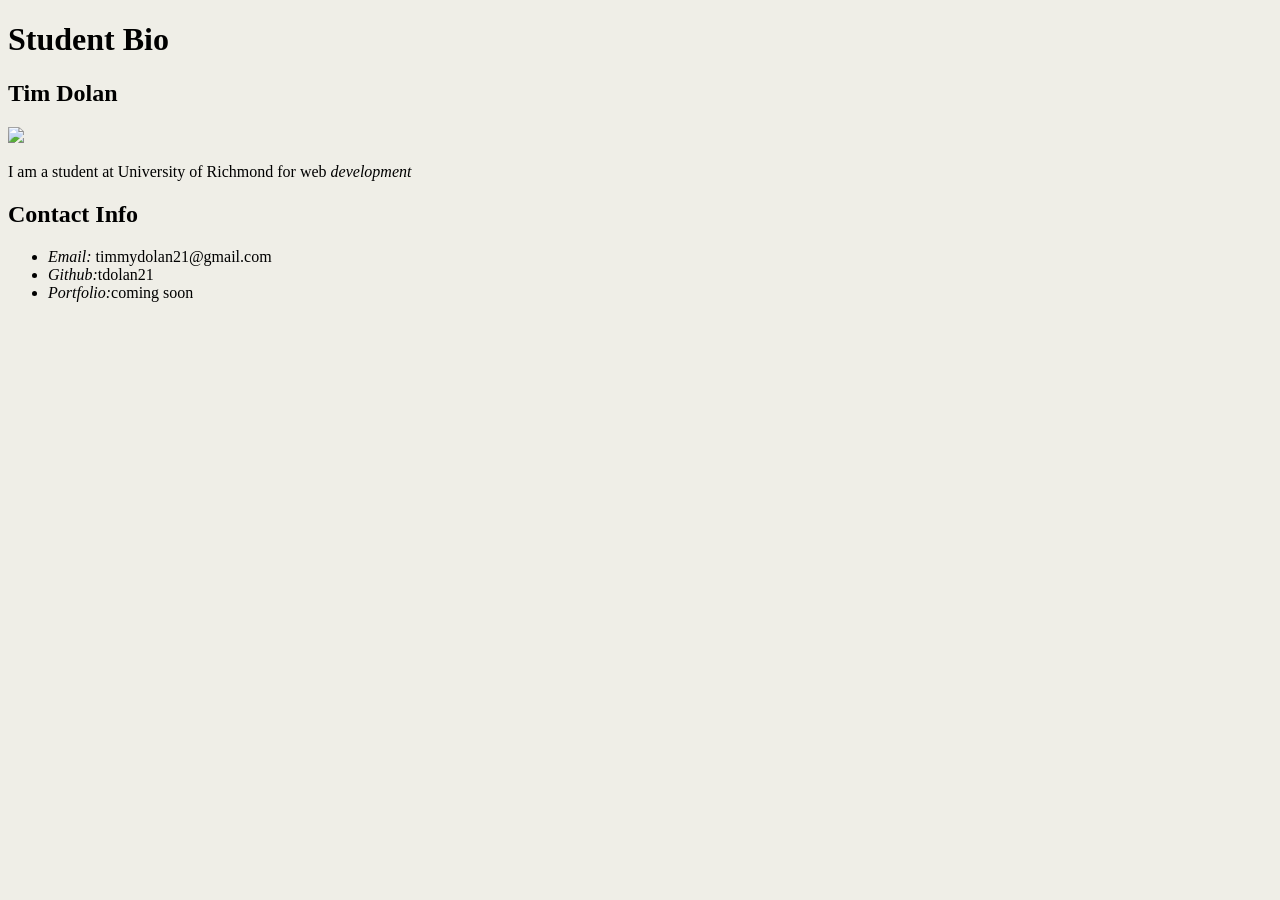
==== index.html @ 7047213a "index.html" ====
<!DOCTYPE html>
<html lang="en">
<head>
    <meta charset="UTF-8">
    <meta name="viewport" content="width=device-width, initial-scale=1.0">
    <meta http-equiv="X-UA-Compatible" content="ie=edge">
    <title>Tim Dolan Bio</title>
    <link rel="stylesheet" type="text/css" href="style.css">
</head>
<style> body {background-color: #efeee7}</style>

<body>
    <div class="container">
    <h1 id="main-bio"> Student Bio</h1>

    <h2>Tim Dolan</h2>

    <img src= http://i59.tinypic.com/15txn6.png>

    <p>I am a student at University of Richmond for web <em>development</em></p>

    <h2>Contact Info</h2>

    <ul>
        <li><em>Email:</em> timmydolan21@gmail.com</li>
        <li><em>Github:</em>tdolan21</li>
        <li><em>Portfolio:</em>coming soon</li>

    </ul>



    
</body>
</html>
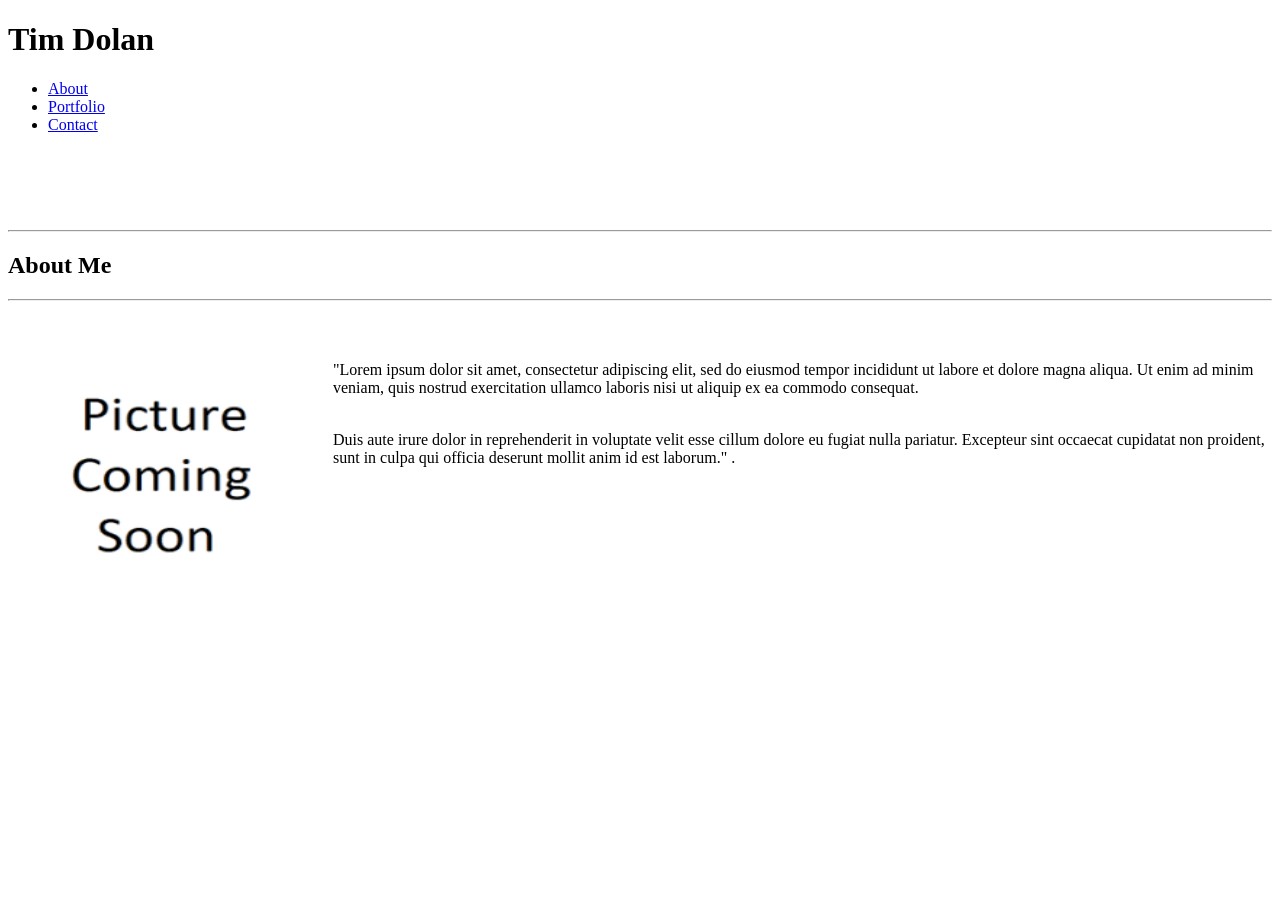
==== commit f6fb5443: "tdolan.github.io" ====
--- a/index.html
+++ b/index.html
@@ -1,35 +1,84 @@
 <!DOCTYPE html>
 <html lang="en">
+
 <head>
+
     <meta charset="UTF-8">
     <meta name="viewport" content="width=device-width, initial-scale=1.0">
     <meta http-equiv="X-UA-Compatible" content="ie=edge">
-    <title>Tim Dolan Bio</title>
-    <link rel="stylesheet" type="text/css" href="style.css">
+    <title>About Me</title>
+
+    <link rel="stylesheet" type="text/css" href="./assets/css/Style.css">
+
 </head>
-<style> body {background-color: #efeee7}</style>
 
-<body>
-    <div class="container">
-    <h1 id="main-bio"> Student Bio</h1>
+<body background=C:\Users\timmy\Documents\hmwk\Basic-Portfolio\assets\images\bkgrnd.png>
+    <link rel="stylesheet" type="img" href="./assets/images">
+    <div class="header">
 
-    <h2>Tim Dolan</h2>
+        <div class="container">
 
-    <img src= http://i59.tinypic.com/15txn6.png>
+            <div class="logo">
+                <h1> Tim Dolan </h1>
+            </div>
 
-    <p>I am a student at University of Richmond for web <em>development</em></p>
-
-    <h2>Contact Info</h2>
-
-    <ul>
-        <li><em>Email:</em> timmydolan21@gmail.com</li>
-        <li><em>Github:</em>tdolan21</li>
-        <li><em>Portfolio:</em>coming soon</li>
-
-    </ul>
+            <div class="nav">
+                <ul>
+                    <li>
+                        <a href="index.html">About</a>
+                    </li>
+                    <li>
+                        <a href="Portfolio.html">Portfolio</a>
+                    </li>
+                    <li>
+                        <a href="contact.html">Contact</a>
+                    </li>
 
 
 
-    
+                </ul>
+
+            </div>
+        </div>
+    </div>
+
+
+    <br>
+    <br>
+    <br>
+    <br>
+    <hr>
+    <div id="two">
+
+    </div>
+    <section id="textblock">
+        <div class="text">
+
+
+            <div class "container">
+                <h2> About Me </h2>
+
+                <hr>
+                <div class "content">
+
+                    <div class="wrapper">
+                        <br>
+                        <br>
+                        <img id=anon src="./assets/images/comingsoon.png" height=275 width=325 style="float:left;">
+                        <p id=text>"Lorem ipsum dolor sit amet, consectetur adipiscing elit, sed do eiusmod tempor incididunt ut labore
+                            et dolore magna aliqua. Ut enim ad minim veniam, quis nostrud exercitation ullamco laboris nisi
+                            ut aliquip ex ea commodo consequat.
+
+                            <br>
+                            <br>
+                            <p id=text2> </p>Duis aute irure dolor in reprehenderit in voluptate velit esse cillum dolore eu fugiat nulla
+                            pariatur. Excepteur sint occaecat cupidatat non proident, sunt in culpa qui officia deserunt
+                            mollit anim id est laborum." .</p>
+
+    </section>
+    </div>
+    </div>
+    </div>
 </body>
+
 </html>
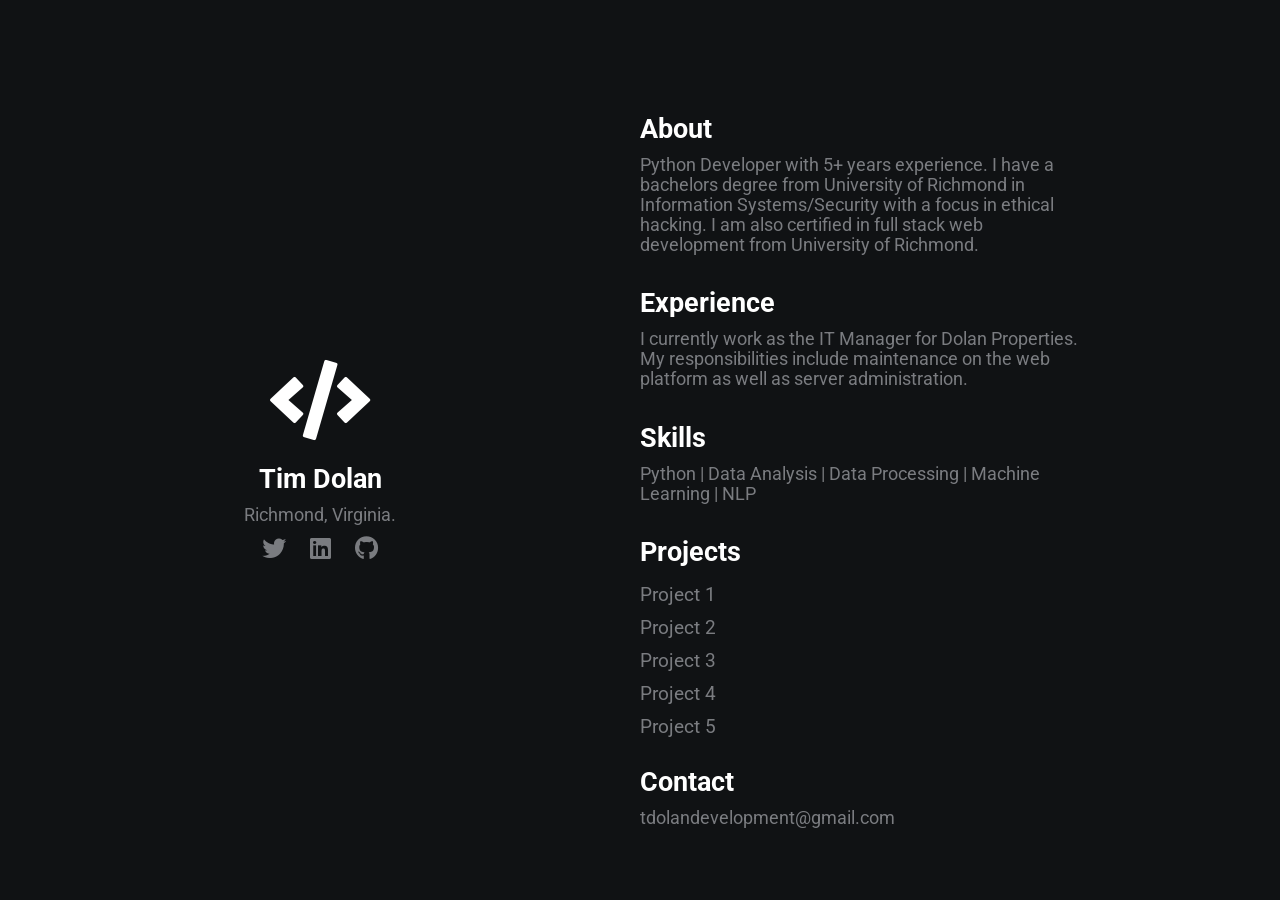
==== commit d712481e: "update 1" ====
--- a/index.html
+++ b/index.html
@@ -1,84 +1,40 @@
 <!DOCTYPE html>
 <html lang="en">
-
 <head>
-
     <meta charset="UTF-8">
     <meta name="viewport" content="width=device-width, initial-scale=1.0">
     <meta http-equiv="X-UA-Compatible" content="ie=edge">
-    <title>About Me</title>
+    <link rel="stylesheet" href="https://use.fontawesome.com/releases/v5.4.1/css/all.css" integrity="sha384-5sAR7xN1Nv6T6+dT2mhtzEpVJvfS3NScPQTrOxhwjIuvcA67KV2R5Jz6kr4abQsz" crossorigin="anonymous">
+    <link rel="stylesheet" href="style.css">
+    <title>Tim Dolan</title>
+</head>
+<body>
+    <div class="grid-2">
+        <div class="section-1">
+            <i class="fas fa-code fa-5x white"></i>
+            <h2>Tim Dolan</h2>
+            <p>Richmond, Virginia.</p>
+            <a href="#"><i class="fab fa-twitter"></i></a>
+            <a href="https://www.linkedin.com/in/tim-dolan-devops/"><i class="fab fa-linkedin"></i></a>
+            <a href="https://github.com/tdolan21"><i class="fab fa-github"></i></a>
+        </div>
+        <div class="section-2">
+            <h2>About</h2>
+            <p>Python Developer with 5+ years experience. I have a bachelors degree from University of Richmond in Information Systems/Security with a focus in ethical hacking. I am also certified in full stack web development from University of Richmond.</p>
+            <h2>Experience</h2>
+            <p>I currently work as the IT Manager for Dolan Properties. My responsibilities include maintenance on the web platform as well as server administration.</p>
 
-    <link rel="stylesheet" type="text/css" href="./assets/css/Style.css">
-
-</head>
-
-<body background=C:\Users\timmy\Documents\hmwk\Basic-Portfolio\assets\images\bkgrnd.png>
-    <link rel="stylesheet" type="img" href="./assets/images">
-    <div class="header">
-
-        <div class="container">
-
-            <div class="logo">
-                <h1> Tim Dolan </h1>
-            </div>
-
-            <div class="nav">
-                <ul>
-                    <li>
-                        <a href="index.html">About</a>
-                    </li>
-                    <li>
-                        <a href="Portfolio.html">Portfolio</a>
-                    </li>
-                    <li>
-                        <a href="contact.html">Contact</a>
-                    </li>
-
-
-
-                </ul>
-
-            </div>
+            <h2>Skills</h2>
+            <p>Python | Data Analysis | Data Processing | Machine Learning | NLP   </p>
+            <h2>Projects</h2>
+            <a href="#">Project 1</a>
+            <a href="#">Project 2</a>
+            <a href="#">Project 3</a>
+            <a href="#">Project 4</a>
+            <a href="#">Project 5</a>
+            <h2>Contact</h2>
+            <p>tdolandevelopment@gmail.com</p>
         </div>
     </div>
-
-
-    <br>
-    <br>
-    <br>
-    <br>
-    <hr>
-    <div id="two">
-
-    </div>
-    <section id="textblock">
-        <div class="text">
-
-
-            <div class "container">
-                <h2> About Me </h2>
-
-                <hr>
-                <div class "content">
-
-                    <div class="wrapper">
-                        <br>
-                        <br>
-                        <img id=anon src="./assets/images/comingsoon.png" height=275 width=325 style="float:left;">
-                        <p id=text>"Lorem ipsum dolor sit amet, consectetur adipiscing elit, sed do eiusmod tempor incididunt ut labore
-                            et dolore magna aliqua. Ut enim ad minim veniam, quis nostrud exercitation ullamco laboris nisi
-                            ut aliquip ex ea commodo consequat.
-
-                            <br>
-                            <br>
-                            <p id=text2> </p>Duis aute irure dolor in reprehenderit in voluptate velit esse cillum dolore eu fugiat nulla
-                            pariatur. Excepteur sint occaecat cupidatat non proident, sunt in culpa qui officia deserunt
-                            mollit anim id est laborum." .</p>
-
-    </section>
-    </div>
-    </div>
-    </div>
 </body>
-
 </html>
--- a/style.css
+++ b/style.css
@@ -0,0 +1,104 @@
+/* global */
+@import url('https://fonts.googleapis.com/css?family=Roboto');
+
+.grid-2{
+    display: grid;
+    grid-template-columns: repeat(2,1fr);
+}
+
+body{
+    margin: 0;
+    padding: 0;
+    font-family: 'Roboto', sans-serif;
+    background-color: #101214;
+    color: #7A7C80;
+
+}
+
+h2,.white{
+    color: #fff;
+}
+
+a{
+    color: #7A7C80;
+    text-decoration: none;
+}
+/* section 1 */
+.section-1{
+    padding-top: 40vh;
+    text-align: center;
+}
+
+.section-1 p{
+    font-size: 1.1rem;
+    padding-bottom: 10px;
+    margin:0;
+}
+
+.section-1 h2{
+    font-size: 1.7rem;
+    margin-bottom: 10px;
+}
+
+.section-1 a{
+    font-size: 1.5rem;
+    padding: 10px;
+}
+/* section 2 */
+.section-2{
+    padding-top: 10vh;
+    width: 70%;
+}
+
+.section-2 h2{
+    font-size: 1.7rem;
+    margin-bottom: 10px;
+}
+
+.section-2 p{
+    font-size: 1.1rem;
+    padding-bottom: 10px;
+    margin:0;
+}
+
+.section-2 a{
+    display: block;
+    padding: 5px;
+    font-size: 1.2rem;
+    padding-left: 0;
+    width: 100px;
+}
+/* animations / utilities */
+.section-2 a:hover{
+    font-size: 1.3rem;
+    color: #fff;
+    cursor: pointer;
+    transition: 0.2s;
+}
+
+.section-1 a:hover{
+    color: #fff;
+    cursor: pointer;
+    transition: 0.3s;
+}
+
+.white:hover{
+    position: relative;
+    padding-left: 10px;
+}
+
+/* media queres */
+@media(max-width:780px){
+    .grid-2{
+        grid-template-columns: 1fr;
+    }
+    .section-1{
+        padding:0;
+        padding-top: 5rem;
+    }
+    .section-2{
+        padding: 0;
+        padding-left: 1.5rem;
+        padding-top: 2rem;
+    }
+}
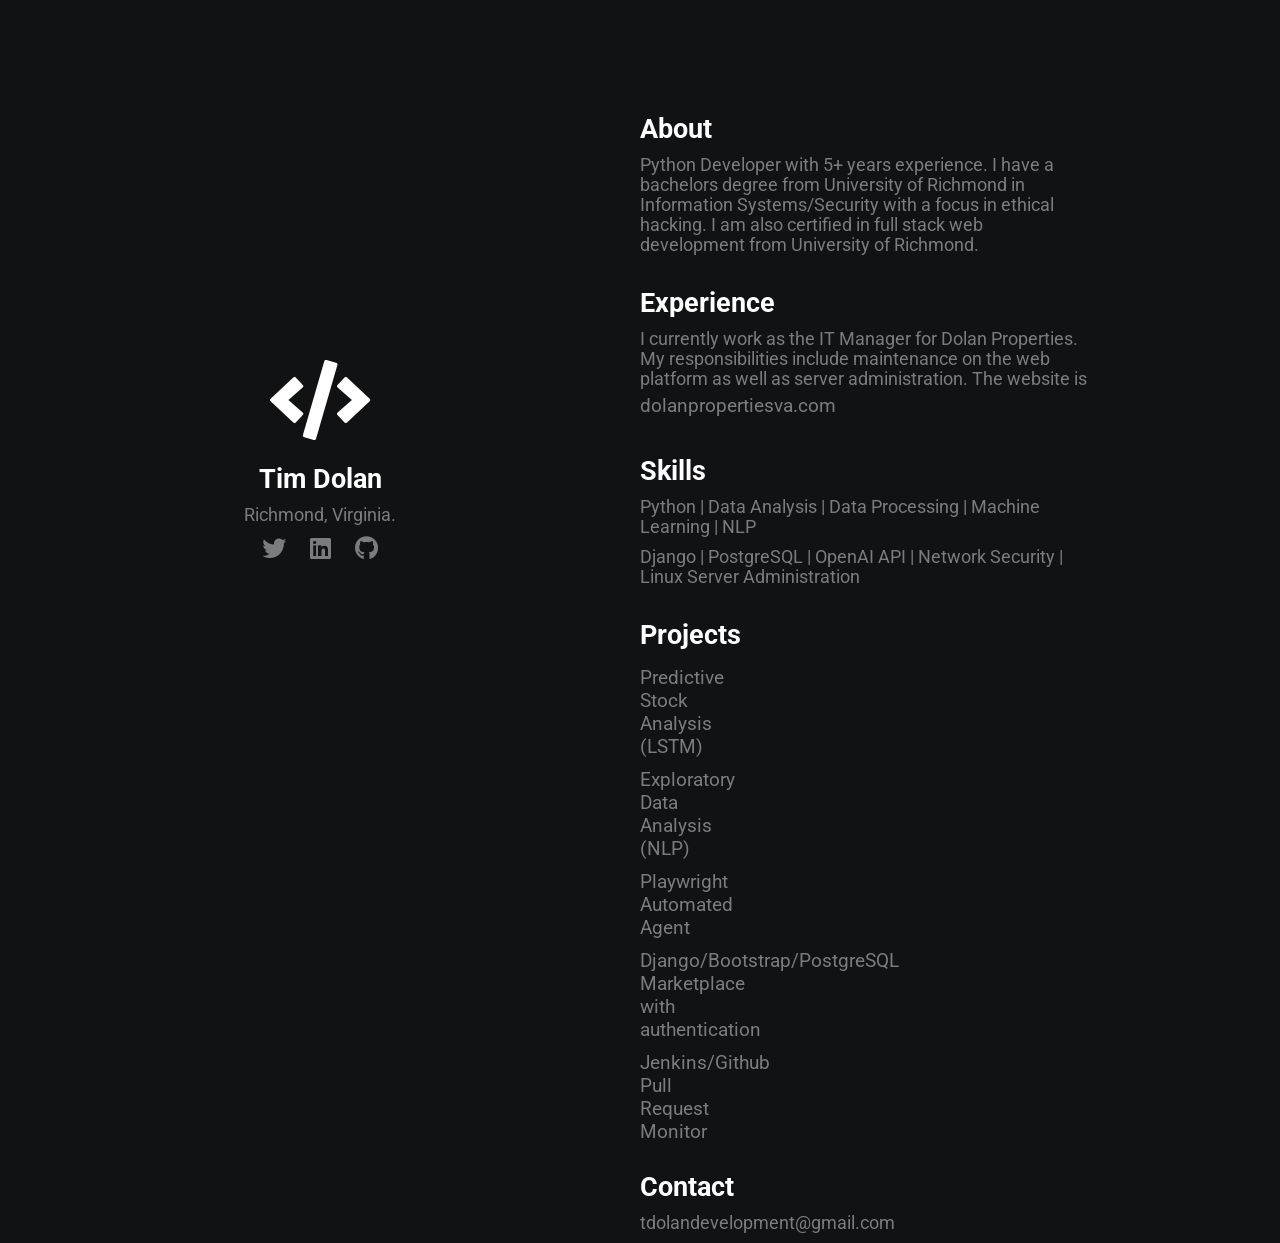
==== commit 542fc417: "Changing some links" ====
--- a/index.html
+++ b/index.html
@@ -22,16 +22,17 @@
             <h2>About</h2>
             <p>Python Developer with 5+ years experience. I have a bachelors degree from University of Richmond in Information Systems/Security with a focus in ethical hacking. I am also certified in full stack web development from University of Richmond.</p>
             <h2>Experience</h2>
-            <p>I currently work as the IT Manager for Dolan Properties. My responsibilities include maintenance on the web platform as well as server administration.</p>
+            <p>I currently work as the IT Manager for Dolan Properties. My responsibilities include maintenance on the web platform as well as server administration. The website is <a href="https://www.dolanpropertiesva.com">dolanpropertiesva.com</a></p>
 
             <h2>Skills</h2>
-            <p>Python | Data Analysis | Data Processing | Machine Learning | NLP   </p>
+            <p>Python | Data Analysis | Data Processing | Machine Learning | NLP  </p>
+            <p>Django |   PostgreSQL  |   OpenAI API    | Network Security | Linux Server Administration   </p>
             <h2>Projects</h2>
-            <a href="#">Project 1</a>
-            <a href="#">Project 2</a>
-            <a href="#">Project 3</a>
-            <a href="#">Project 4</a>
-            <a href="#">Project 5</a>
+            <a href="https://github.com/tdolan21/predictive-stock-python">Predictive Stock Analysis (LSTM)</a>
+            <a href="https://github.com/tdolan21/exploratoryDataAnalysis/tree/main">Exploratory Data Analysis (NLP)</a>
+            <a href="#">Playwright Automated Agent</a>
+            <a href="#">Django/Bootstrap/PostgreSQL Marketplace with authentication</a>
+            <a href="https://github.com/tdolan21/pull-request-monitor">Jenkins/Github Pull Request Monitor</a>
             <h2>Contact</h2>
             <p>tdolandevelopment@gmail.com</p>
         </div>
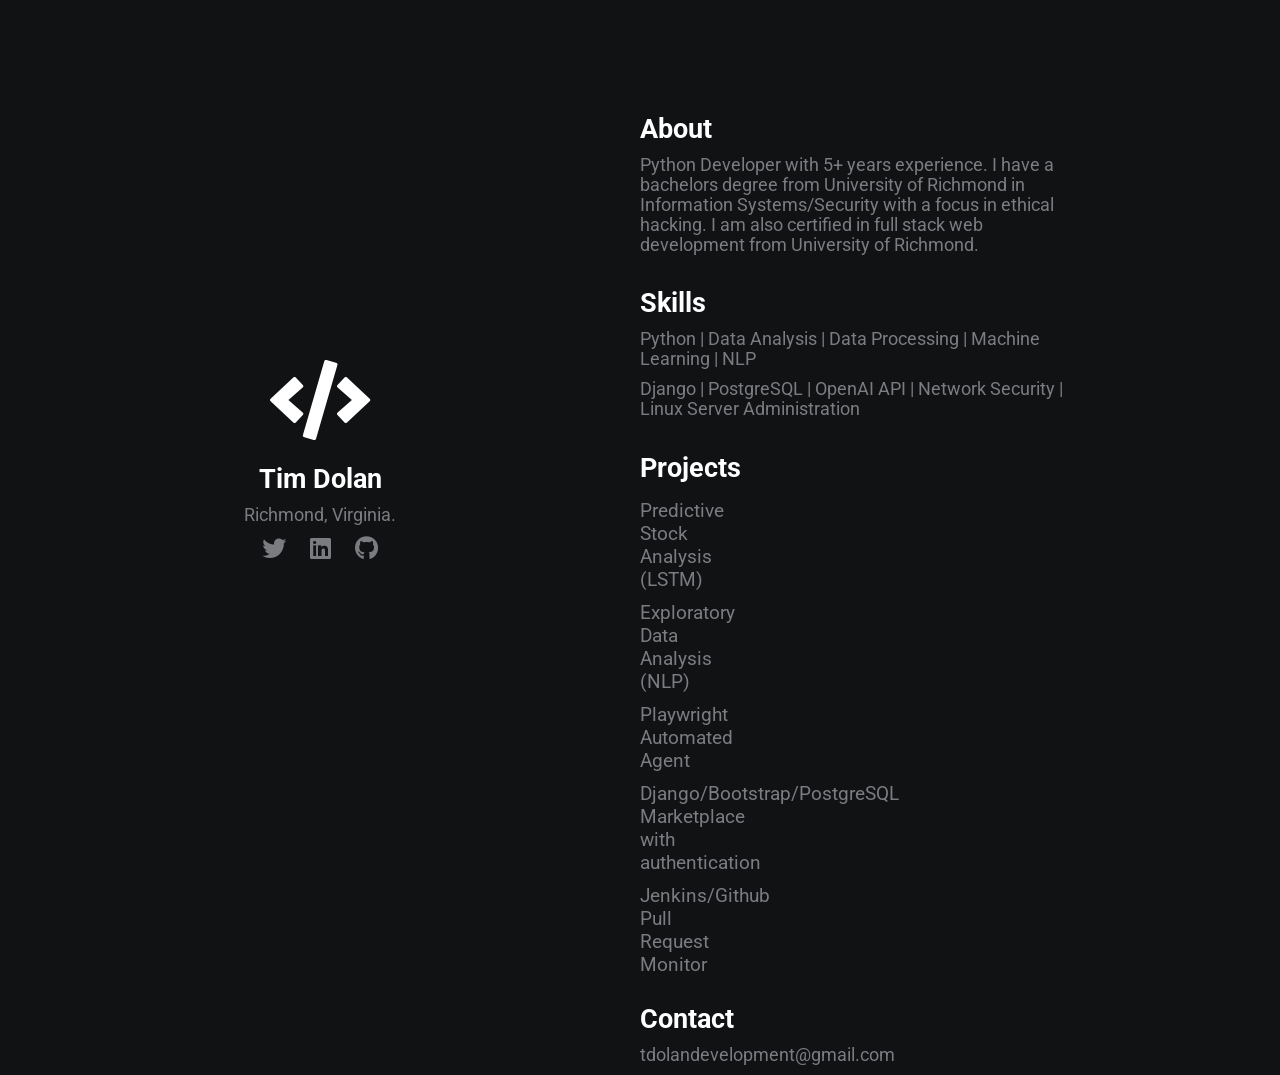
==== commit 7c320e52: "Update index.html" ====
--- a/index.html
+++ b/index.html
@@ -21,9 +21,7 @@
         <div class="section-2">
             <h2>About</h2>
             <p>Python Developer with 5+ years experience. I have a bachelors degree from University of Richmond in Information Systems/Security with a focus in ethical hacking. I am also certified in full stack web development from University of Richmond.</p>
-            <h2>Experience</h2>
-            <p>I currently work as the IT Manager for Dolan Properties. My responsibilities include maintenance on the web platform as well as server administration. The website is <a href="https://www.dolanpropertiesva.com">dolanpropertiesva.com</a></p>
-
+           
             <h2>Skills</h2>
             <p>Python | Data Analysis | Data Processing | Machine Learning | NLP  </p>
             <p>Django |   PostgreSQL  |   OpenAI API    | Network Security | Linux Server Administration   </p>
@@ -38,4 +36,4 @@
         </div>
     </div>
 </body>
-</html>+</html>
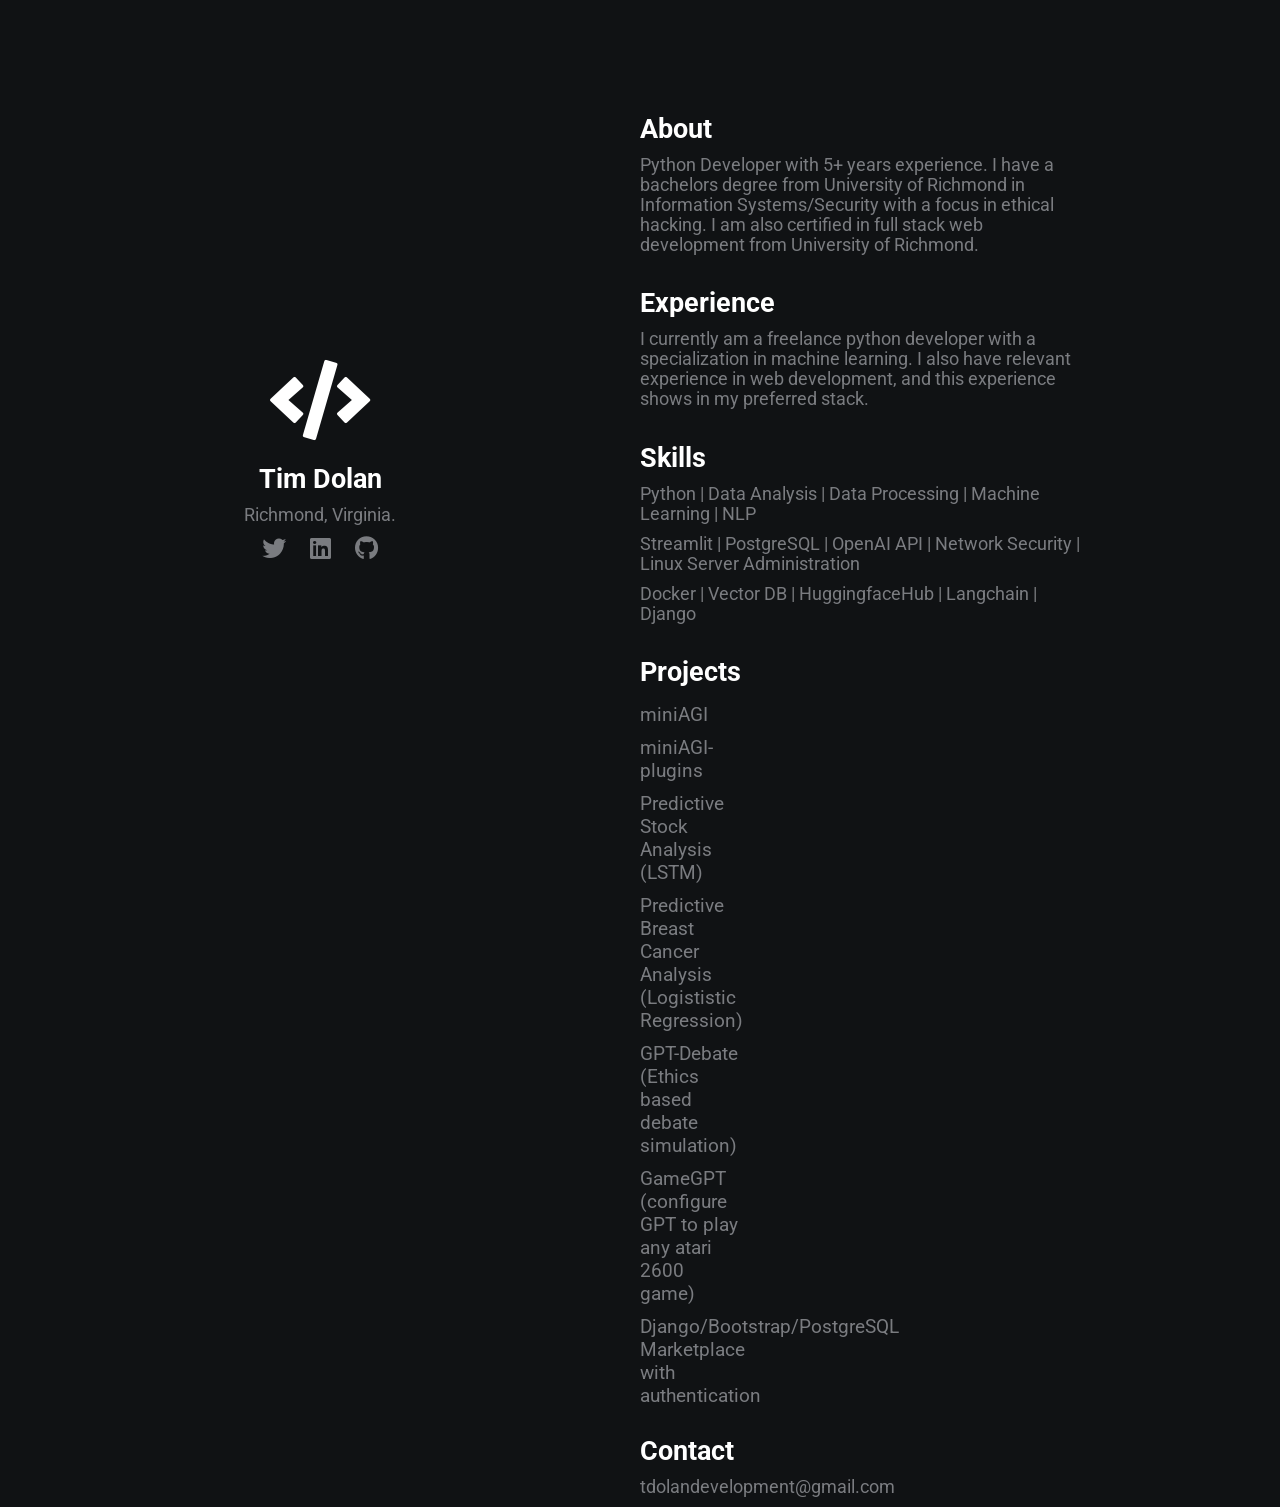
==== commit ec1068c9: "Updated projects" ====
--- a/index.html
+++ b/index.html
@@ -21,16 +21,24 @@
         <div class="section-2">
             <h2>About</h2>
             <p>Python Developer with 5+ years experience. I have a bachelors degree from University of Richmond in Information Systems/Security with a focus in ethical hacking. I am also certified in full stack web development from University of Richmond.</p>
-           
+            <h2>Experience</h2>
+            <p>I currently am a freelance python developer with a specialization in machine learning. I also have relevant experience in web development, and this experience shows in my preferred stack. </p>
+            
             <h2>Skills</h2>
             <p>Python | Data Analysis | Data Processing | Machine Learning | NLP  </p>
-            <p>Django |   PostgreSQL  |   OpenAI API    | Network Security | Linux Server Administration   </p>
+            <p>Streamlit |   PostgreSQL  |   OpenAI API    | Network Security | Linux Server Administration   </p>
+            <p>Docker |   Vector DB   |  HuggingfaceHub |    Langchain     |  Django  </p>
+           
+
             <h2>Projects</h2>
+            <a href="https://github.com/tdolan21/miniAGI">miniAGI</a>
+            <a href="https://github.com/tdolan21/miniAGI-plugins">miniAGI-plugins</a>
             <a href="https://github.com/tdolan21/predictive-stock-python">Predictive Stock Analysis (LSTM)</a>
-            <a href="https://github.com/tdolan21/exploratoryDataAnalysis/tree/main">Exploratory Data Analysis (NLP)</a>
-            <a href="#">Playwright Automated Agent</a>
-            <a href="#">Django/Bootstrap/PostgreSQL Marketplace with authentication</a>
-            <a href="https://github.com/tdolan21/pull-request-monitor">Jenkins/Github Pull Request Monitor</a>
+            <a href="https://github.com/tdolan21/predictive-cancer-analysis">Predictive Breast Cancer Analysis (Logististic Regression)</a>
+            <a href="https://github.com/tdolan21/gpt-debate">GPT-Debate (Ethics based debate simulation)</a>
+            <a href="https://github.com/tdolan21/GameGPT">GameGPT (configure GPT to play any atari 2600 game)</a>
+            <a href="https://github.com/tdolan21/django-marketplace">Django/Bootstrap/PostgreSQL Marketplace with authentication</a>
+            
             <h2>Contact</h2>
             <p>tdolandevelopment@gmail.com</p>
         </div>
